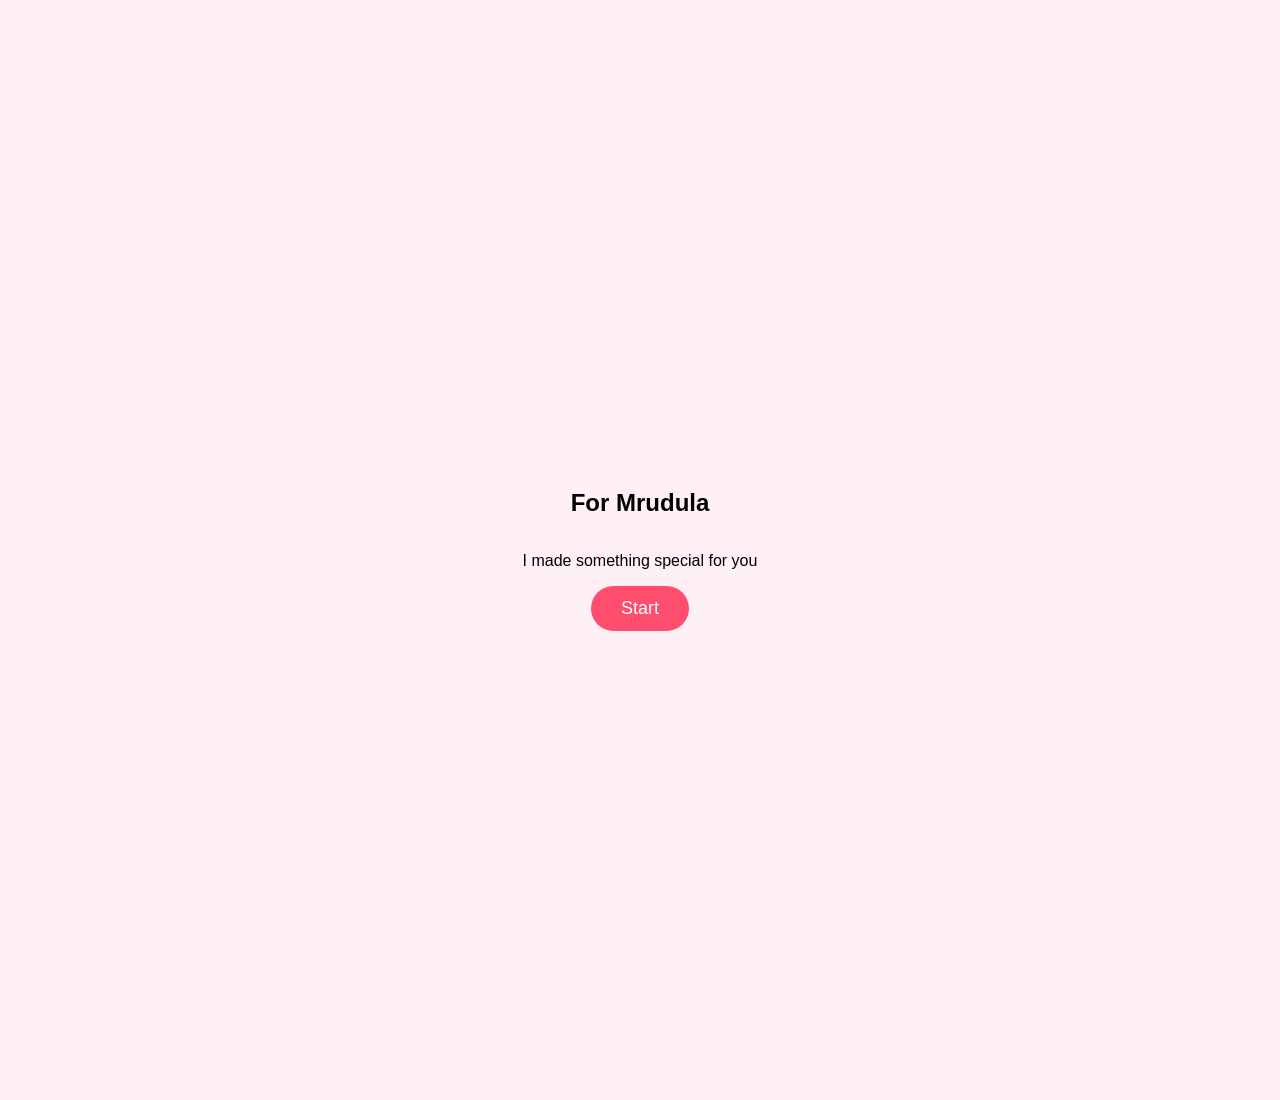
==== index.html @ ac6b2c25 "first commit" ====
<!-- 
@source https://chatgpt.com/share/69b6d72e-d6f4-8007-8cd1-e9072f68c410
@author ChatGPT and Me
@brief A romantic webpage to propose to the love of my life.
My fav girl in the entire universe
Majhi chakulee
Mrudula Godbole 💘
-->

<!DOCTYPE html>
<html lang="en">
<head>
<meta charset="UTF-8">
<meta name="viewport" content="width=device-width, initial-scale=1.0">
<title>For My Love ❤️</title>

<link rel="stylesheet" href="style.css">
</head>

<body>

<section class="hero">
    <h1>For <span>Mrudula</span></h1>
    <p>I made something special for you</p>
    <button onclick="startStory()">Start</button>
</section>

<section id="story" class="hidden">
    <h2>Our Story</h2>
    <p>The day I met you, I didn't know my life was about to change.</p>
</section>

<section class="gallery hidden">
    <h2>Our Memories</h2>

    <div class="photos">
        <img src="photos/photo1.jpg">
        <img src="photos/photo2.jpg">
        <img src="photos/photo3.jpg">
    </div>
</section>

<section class="love hidden">
    <h2>Why I Love You</h2>

    <ul>
        <li>Your smile ❤️</li>
        <li>Your kindness</li>
        <li>The way you support me</li>
        <li>The way you make my life better</li>
    </ul>
</section>

<section class="proposal hidden">
    <h1>Will You Marry Me?</h1>

    <button onclick="yesClicked()">YES ❤️</button>
</section>

<div id="result" class="hidden">
<h1>You just made me the happiest person alive ❤️</h1>
</div>

<script src="script.js"></script>

</body>
</html>
---- style.css ----
body{
font-family: Arial;
margin:0;
text-align:center;
background:#fff0f5;
}

section{
padding:100px 20px;
}

.hero{
height:100vh;
display:flex;
flex-direction:column;
justify-content:center;
align-items:center;
}

button{
padding:12px 30px;
font-size:18px;
background:#ff4d6d;
color:white;
border:none;
border-radius:25px;
cursor:pointer;
}

button:hover{
background:#ff1f4b;
}

.photos{
display:flex;
justify-content:center;
gap:20px;
flex-wrap:wrap;
}

.photos img{
width:250px;
border-radius:15px;
box-shadow:0 5px 15px rgba(0,0,0,0.2);
}

.hidden{
display:none;
}

.proposal h1{
font-size:50px;
color:#d1003f;
}

#result{
padding:100px;
font-size:40px;
color:#ff004c;
}
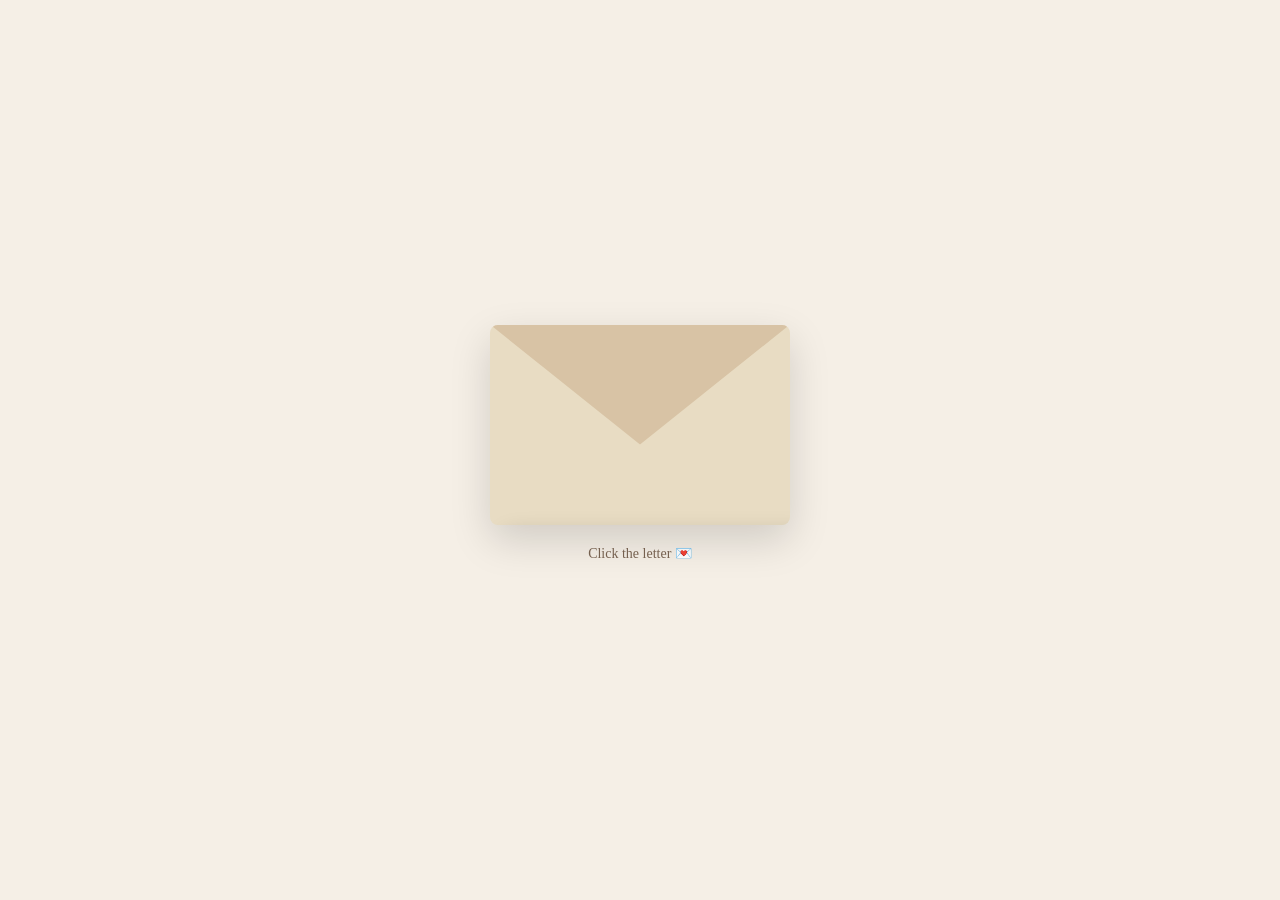
==== commit ad123564: "first page which is a love letter page" ====
--- a/index.html
+++ b/index.html
@@ -10,58 +10,26 @@
 <!DOCTYPE html>
 <html lang="en">
 <head>
-<meta charset="UTF-8">
-<meta name="viewport" content="width=device-width, initial-scale=1.0">
-<title>For My Love ❤️</title>
-
-<link rel="stylesheet" href="style.css">
+  <meta charset="UTF-8" />
+  <meta name="viewport" content="width=device-width, initial-scale=1.0"/>
+  <title>Love Letter💌</title>
+  <link rel="stylesheet" href="style.css" />
 </head>
-
 <body>
 
-<section class="hero">
-    <h1>For <span>Mrudula</span></h1>
-    <p>I made something special for you</p>
-    <button onclick="startStory()">Start</button>
-</section>
+<div class="container">
 
-<section id="story" class="hidden">
-    <h2>Our Story</h2>
-    <p>The day I met you, I didn't know my life was about to change.</p>
-</section>
+  <div class="envelope" id="envelope">
+    <div class="flap"></div>
+    <div class="letter">
+      <p id="letterText"></p>
+    </div>
+  </div>
 
-<section class="gallery hidden">
-    <h2>Our Memories</h2>
+  <p class="hint">Click the letter 💌</p>
 
-    <div class="photos">
-        <img src="photos/photo1.jpg">
-        <img src="photos/photo2.jpg">
-        <img src="photos/photo3.jpg">
-    </div>
-</section>
-
-<section class="love hidden">
-    <h2>Why I Love You</h2>
-
-    <ul>
-        <li>Your smile ❤️</li>
-        <li>Your kindness</li>
-        <li>The way you support me</li>
-        <li>The way you make my life better</li>
-    </ul>
-</section>
-
-<section class="proposal hidden">
-    <h1>Will You Marry Me?</h1>
-
-    <button onclick="yesClicked()">YES ❤️</button>
-</section>
-
-<div id="result" class="hidden">
-<h1>You just made me the happiest person alive ❤️</h1>
 </div>
 
 <script src="script.js"></script>
-
 </body>
 </html>
--- a/style.css
+++ b/style.css
@@ -1,60 +1,86 @@
-body{
-font-family: Arial;
-margin:0;
-text-align:center;
-background:#fff0f5;
+/**
+ * @file style.css
+ * @source https://chatgpt.com/share/69b6d72e-d6f4-8007-8cd1-e9072f68c410
+ * @date 2026-03-24 21:33:48
+ * @author ChatGPT and Me
+ */
+
+body {
+  margin: 0;
+  height: 100vh;
+  background: #f5efe6;
+  display: flex;
+  justify-content: center;
+  align-items: center;
+  font-family: "Cormorant Garamond", serif;
 }
 
-section{
-padding:100px 20px;
+.container {
+  text-align: center;
 }
 
-.hero{
-height:100vh;
-display:flex;
-flex-direction:column;
-justify-content:center;
-align-items:center;
+/* Envelope */
+.envelope {
+  position: relative;
+  width: 300px;
+  height: 200px;
+  background: #e8dcc3;
+  border-radius: 8px;
+  cursor: pointer;
+  overflow: hidden;
+  box-shadow: 0 15px 40px rgba(0,0,0,0.15);
 }
 
-button{
-padding:12px 30px;
-font-size:18px;
-background:#ff4d6d;
-color:white;
-border:none;
-border-radius:25px;
-cursor:pointer;
+/* Flap */
+.flap {
+  position: absolute;
+  width: 100%;
+  height: 100%;
+  background: #d8c3a5;
+  clip-path: polygon(0 0, 50% 60%, 100% 0);
+  transform-origin: top;
+  transition: transform 1s ease;
 }
 
-button:hover{
-background:#ff1f4b;
+/* Letter */
+.letter {
+  position: absolute;
+  width: 90%;
+  height: 90%;
+  background: white;
+  top: 100%;
+  left: 5%;
+  border-radius: 6px;
+  padding: 20px;
+  box-shadow: 0 10px 25px rgba(0,0,0,0.2);
+  transition: top 1.2s ease;
+  display: flex;
+  align-items: center;
+  justify-content: center;
 }
 
-.photos{
-display:flex;
-justify-content:center;
-gap:20px;
-flex-wrap:wrap;
+.letter p {
+  font-size: 20px;
+  text-align: center;
+  opacity: 0;
+  transition: opacity 1s ease 0.5s;
 }
 
-.photos img{
-width:250px;
-border-radius:15px;
-box-shadow:0 5px 15px rgba(0,0,0,0.2);
+/* Open state */
+.envelope.open .flap {
+  transform: rotateX(180deg);
 }
 
-.hidden{
-display:none;
+.envelope.open .letter {
+  top: -60px;
 }
 
-.proposal h1{
-font-size:50px;
-color:#d1003f;
+.envelope.open .letter p {
+  opacity: 1;
 }
 
-#result{
-padding:100px;
-font-size:40px;
-color:#ff004c;
+.hint {
+  margin-top: 20px;
+  color: #7a6452;
+  font-size: 14px;
 }
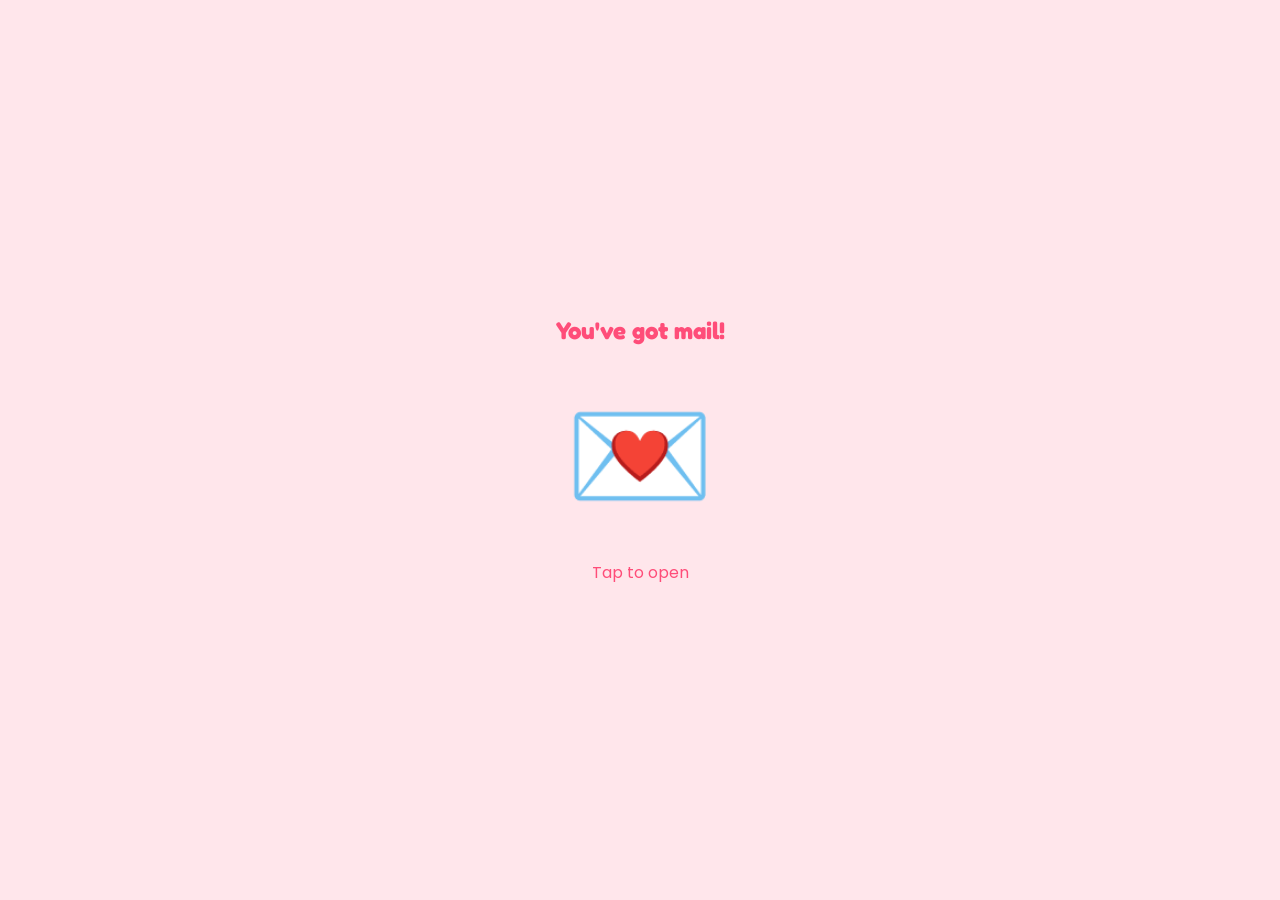
==== commit 8a47c796: "landing page -> game -> proposal in one page" ====
--- a/index.html
+++ b/index.html
@@ -6,29 +6,51 @@
 Majhi chakulee
 Mrudula Godbole 💘
 -->
-
 <!DOCTYPE html>
 <html lang="en">
 <head>
-  <meta charset="UTF-8" />
-  <meta name="viewport" content="width=device-width, initial-scale=1.0"/>
+  <meta charset="UTF-8">
+  <meta name="viewport" content="width=device-width, initial-scale=1.0">
   <title>Love Letter💌</title>
   <link rel="stylesheet" href="style.css" />
 </head>
 <body>
 
-<div class="container">
+  <div id="screen-landing" class="screen active">
+    <h2 style="font-family: 'Fredoka One', cursive; margin-bottom: 20px;">You've got mail!</h2>
+    <div class="envelope-container" onclick="showScreen('screen-letter')">
+      💌
+    </div>
+    <p style="margin-top: 15px;">Tap to open</p>
+  </div>
 
-  <div class="envelope" id="envelope">
-    <div class="flap"></div>
-    <div class="letter">
-      <p id="letterText"></p>
+  <div id="screen-letter" class="screen">
+    <div class="letter-paper">
+      <h2>Hey there! ❤️</h2>
+      <p>I have something really important to ask you, but first, you have to prove your worth by catching some of my
+        love!</p>
+      <p><strong>Goal:</strong> Catch 10 falling hearts.</p>
+      <button onclick="startGame()">Continue to Game 🎮</button>
     </div>
   </div>
 
-  <p class="hint">Click the letter 💌</p>
+  <div id="screen-game" class="screen">
+    <div class="score-board">Hearts Caught: <span id="score">0</span> / 10</div>
+    <div id="game-area"></div>
+  </div>
 
-</div>
+  <div id="screen-proposal" class="screen">
+    <h1 class="proposal-title">Will you be mine? 💍</h1>
+    <div class="buttons-container">
+      <button id="btn-yes" onclick="showScreen('screen-celebration'); startCelebration();">YES! ❤️</button>
+      <button id="btn-no">NO</button>
+    </div>
+  </div>
+
+  <div id="screen-celebration" class="screen">
+    <h1 class="celebration-text">YAY! 🎉❤️</h1>
+    <p style="font-size: 1.5rem; margin-top: 20px;">I love you to the moon and back!</p>
+  </div>
 
 <script src="script.js"></script>
 </body>
--- a/style.css
+++ b/style.css
@@ -1,86 +1,217 @@
-/**
- * @file style.css
- * @source https://chatgpt.com/share/69b6d72e-d6f4-8007-8cd1-e9072f68c410
- * @date 2026-03-24 21:33:48
- * @author ChatGPT and Me
- */
+@import url('https://fonts.googleapis.com/css2?family=Fredoka+One&family=Poppins:wght@400;600&display=swap');
+
+* {
+  box-sizing: border-box;
+  margin: 0;
+  padding: 0;
+}
 
 body {
-  margin: 0;
-  height: 100vh;
-  background: #f5efe6;
+  font-family: 'Poppins', sans-serif;
+  background-color: #ffe6eb;
+  overflow: hidden;
   display: flex;
   justify-content: center;
   align-items: center;
-  font-family: "Cormorant Garamond", serif;
-}
-
-.container {
+  height: 100vh;
+  color: #ff4d79;
+}
+
+/* Screen Management */
+.screen {
+  display: none;
+  width: 100vw;
+  height: 100vh;
+  flex-direction: column;
+  justify-content: center;
+  align-items: center;
   text-align: center;
-}
-
-/* Envelope */
-.envelope {
   position: relative;
-  width: 300px;
-  height: 200px;
-  background: #e8dcc3;
-  border-radius: 8px;
+}
+
+.screen.active {
+  display: flex;
+  animation: fadeIn 1s ease-in-out;
+}
+
+@keyframes fadeIn {
+  from {
+    opacity: 0;
+  }
+
+  to {
+    opacity: 1;
+  }
+}
+
+/* Buttons */
+button {
+  background-color: #ff4d79;
+  color: white;
+  border: none;
+  padding: 12px 30px;
+  font-size: 1.2rem;
+  border-radius: 25px;
   cursor: pointer;
-  overflow: hidden;
-  box-shadow: 0 15px 40px rgba(0,0,0,0.15);
-}
-
-/* Flap */
-.flap {
-  position: absolute;
+  font-family: 'Fredoka One', cursive;
+  transition: transform 0.2s, background-color 0.2s;
+  box-shadow: 0 4px 15px rgba(255, 77, 121, 0.3);
+  margin: 10px;
+}
+
+button:hover {
+  transform: scale(1.05);
+  background-color: #ff3366;
+}
+
+/* 1. Landing Page */
+.envelope-container {
+  font-size: 120px;
+  cursor: pointer;
+  transition: transform 0.3s;
+  animation: bounce 2s infinite;
+}
+
+.envelope-container:hover {
+  transform: scale(1.1) rotate(5deg);
+}
+
+@keyframes bounce {
+
+  0%,
+  20%,
+  50%,
+  80%,
+  100% {
+    transform: translateY(0);
+  }
+
+  40% {
+    transform: translateY(-20px);
+  }
+
+  60% {
+    transform: translateY(-10px);
+  }
+}
+
+/* 2. Letter Page */
+.letter-paper {
+  background: white;
+  padding: 40px;
+  border-radius: 15px;
+  box-shadow: 0 10px 30px rgba(0, 0, 0, 0.1);
+  max-width: 90%;
+  width: 400px;
+  border-top: 5px solid #ff4d79;
+}
+
+.letter-paper h2 {
+  font-family: 'Fredoka One', cursive;
+  margin-bottom: 20px;
+}
+
+.letter-paper p {
+  font-size: 1.1rem;
+  line-height: 1.6;
+  margin-bottom: 30px;
+  color: #555;
+}
+
+/* 3. Game Page */
+#game-area {
+  position: absolute;
+  top: 0;
+  left: 0;
   width: 100%;
   height: 100%;
-  background: #d8c3a5;
-  clip-path: polygon(0 0, 50% 60%, 100% 0);
-  transform-origin: top;
-  transition: transform 1s ease;
-}
-
-/* Letter */
-.letter {
-  position: absolute;
-  width: 90%;
-  height: 90%;
-  background: white;
-  top: 100%;
-  left: 5%;
-  border-radius: 6px;
-  padding: 20px;
-  box-shadow: 0 10px 25px rgba(0,0,0,0.2);
-  transition: top 1.2s ease;
+  overflow: hidden;
+}
+
+.score-board {
+  position: absolute;
+  top: 20px;
+  font-size: 1.5rem;
+  font-family: 'Fredoka One', cursive;
+  z-index: 10;
+  background: rgba(255, 255, 255, 0.8);
+  padding: 10px 20px;
+  border-radius: 20px;
+}
+
+.falling-heart {
+  position: absolute;
+  font-size: 40px;
+  cursor: pointer;
+  user-select: none;
+  transition: transform 0.1s;
+}
+
+.falling-heart:hover {
+  transform: scale(1.2);
+}
+
+/* 4. Proposal Page */
+.proposal-title {
+  font-family: 'Fredoka One', cursive;
+  font-size: 3rem;
+  margin-bottom: 40px;
+  z-index: 2;
+}
+
+.buttons-container {
+  position: relative;
+  width: 100%;
+  height: 150px;
   display: flex;
+  justify-content: center;
   align-items: center;
-  justify-content: center;
-}
-
-.letter p {
-  font-size: 20px;
-  text-align: center;
-  opacity: 0;
-  transition: opacity 1s ease 0.5s;
-}
-
-/* Open state */
-.envelope.open .flap {
-  transform: rotateX(180deg);
-}
-
-.envelope.open .letter {
-  top: -60px;
-}
-
-.envelope.open .letter p {
-  opacity: 1;
-}
-
-.hint {
-  margin-top: 20px;
-  color: #7a6452;
-  font-size: 14px;
-}+}
+
+#btn-yes {
+  font-size: 1.5rem;
+  padding: 15px 40px;
+  z-index: 2;
+}
+
+#btn-no {
+  position: absolute;
+  background-color: #777;
+  box-shadow: 0 4px 15px rgba(0, 0, 0, 0.2);
+  z-index: 10;
+}
+
+/* 5. Celebration Page */
+.celebration-text {
+  font-family: 'Fredoka One', cursive;
+  font-size: 4rem;
+  animation: popIn 1s cubic-bezier(0.175, 0.885, 0.32, 1.275);
+}
+
+@keyframes popIn {
+  0% {
+    transform: scale(0);
+  }
+
+  100% {
+    transform: scale(1);
+  }
+}
+
+.floating-emoji {
+  position: absolute;
+  font-size: 50px;
+  animation: floatUp 3s linear infinite;
+}
+
+@keyframes floatUp {
+  0% {
+    transform: translateY(100vh) rotate(0deg);
+    opacity: 1;
+  }
+
+  100% {
+    transform: translateY(-20vh) rotate(360deg);
+    opacity: 0;
+  }
+}
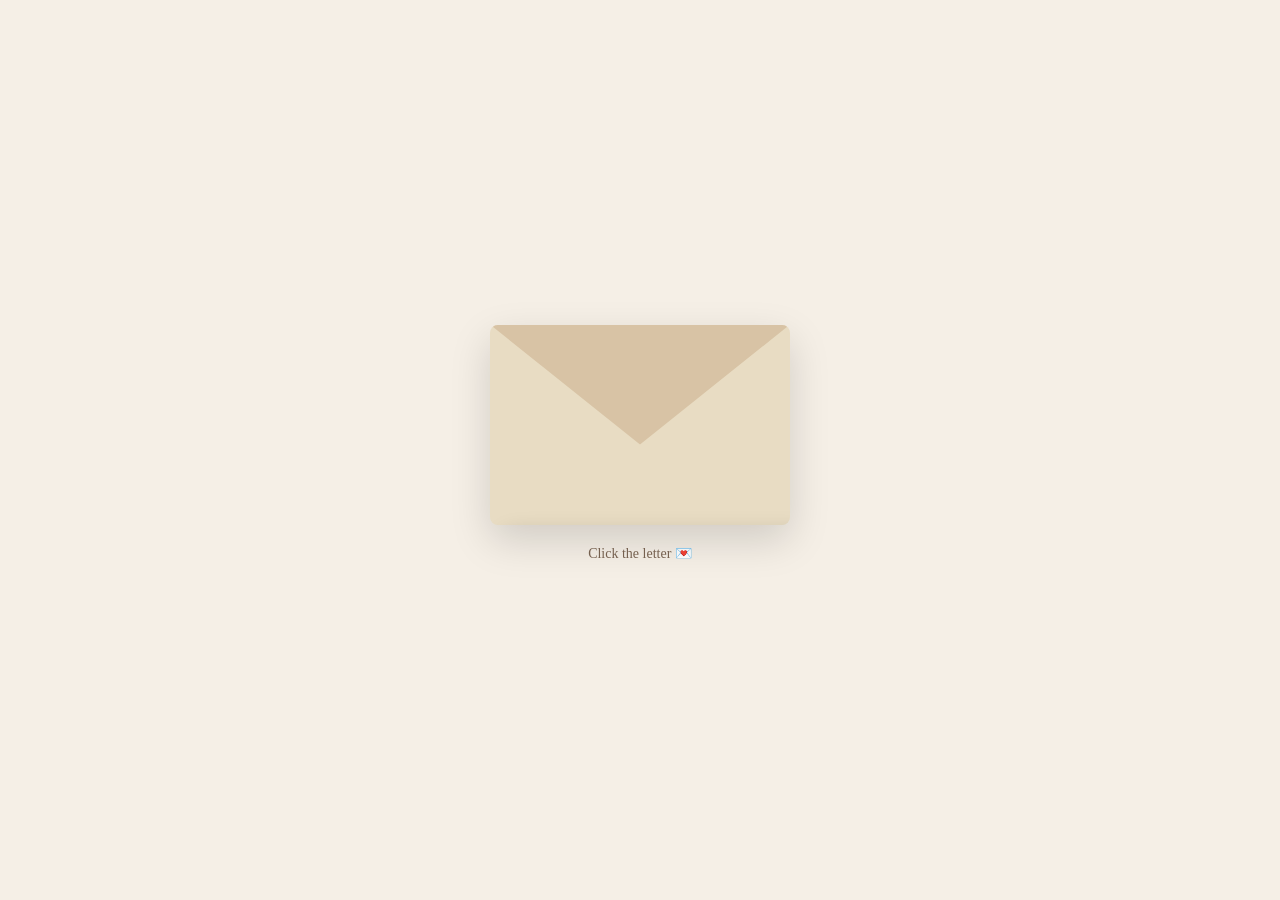
==== commit b2ea3ea6: "Revert "landing page -> game -> proposal in one page" This reverts commit 8a47c796fe6f100b975aae830d" ====
--- a/index.html
+++ b/index.html
@@ -6,51 +6,29 @@
 Majhi chakulee
 Mrudula Godbole 💘
 -->
+
 <!DOCTYPE html>
 <html lang="en">
 <head>
-  <meta charset="UTF-8">
-  <meta name="viewport" content="width=device-width, initial-scale=1.0">
+  <meta charset="UTF-8" />
+  <meta name="viewport" content="width=device-width, initial-scale=1.0"/>
   <title>Love Letter💌</title>
   <link rel="stylesheet" href="style.css" />
 </head>
 <body>
 
-  <div id="screen-landing" class="screen active">
-    <h2 style="font-family: 'Fredoka One', cursive; margin-bottom: 20px;">You've got mail!</h2>
-    <div class="envelope-container" onclick="showScreen('screen-letter')">
-      💌
-    </div>
-    <p style="margin-top: 15px;">Tap to open</p>
-  </div>
+<div class="container">
 
-  <div id="screen-letter" class="screen">
-    <div class="letter-paper">
-      <h2>Hey there! ❤️</h2>
-      <p>I have something really important to ask you, but first, you have to prove your worth by catching some of my
-        love!</p>
-      <p><strong>Goal:</strong> Catch 10 falling hearts.</p>
-      <button onclick="startGame()">Continue to Game 🎮</button>
+  <div class="envelope" id="envelope">
+    <div class="flap"></div>
+    <div class="letter">
+      <p id="letterText"></p>
     </div>
   </div>
 
-  <div id="screen-game" class="screen">
-    <div class="score-board">Hearts Caught: <span id="score">0</span> / 10</div>
-    <div id="game-area"></div>
-  </div>
+  <p class="hint">Click the letter 💌</p>
 
-  <div id="screen-proposal" class="screen">
-    <h1 class="proposal-title">Will you be mine? 💍</h1>
-    <div class="buttons-container">
-      <button id="btn-yes" onclick="showScreen('screen-celebration'); startCelebration();">YES! ❤️</button>
-      <button id="btn-no">NO</button>
-    </div>
-  </div>
-
-  <div id="screen-celebration" class="screen">
-    <h1 class="celebration-text">YAY! 🎉❤️</h1>
-    <p style="font-size: 1.5rem; margin-top: 20px;">I love you to the moon and back!</p>
-  </div>
+</div>
 
 <script src="script.js"></script>
 </body>
--- a/style.css
+++ b/style.css
@@ -1,217 +1,86 @@
-@import url('https://fonts.googleapis.com/css2?family=Fredoka+One&family=Poppins:wght@400;600&display=swap');
-
-* {
-  box-sizing: border-box;
-  margin: 0;
-  padding: 0;
-}
+/**
+ * @file style.css
+ * @source https://chatgpt.com/share/69b6d72e-d6f4-8007-8cd1-e9072f68c410
+ * @date 2026-03-24 21:33:48
+ * @author ChatGPT and Me
+ */
 
 body {
-  font-family: 'Poppins', sans-serif;
-  background-color: #ffe6eb;
-  overflow: hidden;
+  margin: 0;
+  height: 100vh;
+  background: #f5efe6;
   display: flex;
   justify-content: center;
   align-items: center;
-  height: 100vh;
-  color: #ff4d79;
+  font-family: "Cormorant Garamond", serif;
 }
 
-/* Screen Management */
-.screen {
-  display: none;
-  width: 100vw;
-  height: 100vh;
-  flex-direction: column;
-  justify-content: center;
-  align-items: center;
+.container {
   text-align: center;
-  position: relative;
 }
 
-.screen.active {
-  display: flex;
-  animation: fadeIn 1s ease-in-out;
+/* Envelope */
+.envelope {
+  position: relative;
+  width: 300px;
+  height: 200px;
+  background: #e8dcc3;
+  border-radius: 8px;
+  cursor: pointer;
+  overflow: hidden;
+  box-shadow: 0 15px 40px rgba(0,0,0,0.15);
 }
 
-@keyframes fadeIn {
-  from {
-    opacity: 0;
-  }
-
-  to {
-    opacity: 1;
-  }
+/* Flap */
+.flap {
+  position: absolute;
+  width: 100%;
+  height: 100%;
+  background: #d8c3a5;
+  clip-path: polygon(0 0, 50% 60%, 100% 0);
+  transform-origin: top;
+  transition: transform 1s ease;
 }
 
-/* Buttons */
-button {
-  background-color: #ff4d79;
-  color: white;
-  border: none;
-  padding: 12px 30px;
-  font-size: 1.2rem;
-  border-radius: 25px;
-  cursor: pointer;
-  font-family: 'Fredoka One', cursive;
-  transition: transform 0.2s, background-color 0.2s;
-  box-shadow: 0 4px 15px rgba(255, 77, 121, 0.3);
-  margin: 10px;
+/* Letter */
+.letter {
+  position: absolute;
+  width: 90%;
+  height: 90%;
+  background: white;
+  top: 100%;
+  left: 5%;
+  border-radius: 6px;
+  padding: 20px;
+  box-shadow: 0 10px 25px rgba(0,0,0,0.2);
+  transition: top 1.2s ease;
+  display: flex;
+  align-items: center;
+  justify-content: center;
 }
 
-button:hover {
-  transform: scale(1.05);
-  background-color: #ff3366;
+.letter p {
+  font-size: 20px;
+  text-align: center;
+  opacity: 0;
+  transition: opacity 1s ease 0.5s;
 }
 
-/* 1. Landing Page */
-.envelope-container {
-  font-size: 120px;
-  cursor: pointer;
-  transition: transform 0.3s;
-  animation: bounce 2s infinite;
+/* Open state */
+.envelope.open .flap {
+  transform: rotateX(180deg);
 }
 
-.envelope-container:hover {
-  transform: scale(1.1) rotate(5deg);
+.envelope.open .letter {
+  top: -60px;
 }
 
-@keyframes bounce {
-
-  0%,
-  20%,
-  50%,
-  80%,
-  100% {
-    transform: translateY(0);
-  }
-
-  40% {
-    transform: translateY(-20px);
-  }
-
-  60% {
-    transform: translateY(-10px);
-  }
+.envelope.open .letter p {
+  opacity: 1;
 }
 
-/* 2. Letter Page */
-.letter-paper {
-  background: white;
-  padding: 40px;
-  border-radius: 15px;
-  box-shadow: 0 10px 30px rgba(0, 0, 0, 0.1);
-  max-width: 90%;
-  width: 400px;
-  border-top: 5px solid #ff4d79;
-}
-
-.letter-paper h2 {
-  font-family: 'Fredoka One', cursive;
-  margin-bottom: 20px;
-}
-
-.letter-paper p {
-  font-size: 1.1rem;
-  line-height: 1.6;
-  margin-bottom: 30px;
-  color: #555;
-}
-
-/* 3. Game Page */
-#game-area {
-  position: absolute;
-  top: 0;
-  left: 0;
-  width: 100%;
-  height: 100%;
-  overflow: hidden;
-}
-
-.score-board {
-  position: absolute;
-  top: 20px;
-  font-size: 1.5rem;
-  font-family: 'Fredoka One', cursive;
-  z-index: 10;
-  background: rgba(255, 255, 255, 0.8);
-  padding: 10px 20px;
-  border-radius: 20px;
-}
-
-.falling-heart {
-  position: absolute;
-  font-size: 40px;
-  cursor: pointer;
-  user-select: none;
-  transition: transform 0.1s;
-}
-
-.falling-heart:hover {
-  transform: scale(1.2);
-}
-
-/* 4. Proposal Page */
-.proposal-title {
-  font-family: 'Fredoka One', cursive;
-  font-size: 3rem;
-  margin-bottom: 40px;
-  z-index: 2;
-}
-
-.buttons-container {
-  position: relative;
-  width: 100%;
-  height: 150px;
-  display: flex;
-  justify-content: center;
-  align-items: center;
-}
-
-#btn-yes {
-  font-size: 1.5rem;
-  padding: 15px 40px;
-  z-index: 2;
-}
-
-#btn-no {
-  position: absolute;
-  background-color: #777;
-  box-shadow: 0 4px 15px rgba(0, 0, 0, 0.2);
-  z-index: 10;
-}
-
-/* 5. Celebration Page */
-.celebration-text {
-  font-family: 'Fredoka One', cursive;
-  font-size: 4rem;
-  animation: popIn 1s cubic-bezier(0.175, 0.885, 0.32, 1.275);
-}
-
-@keyframes popIn {
-  0% {
-    transform: scale(0);
-  }
-
-  100% {
-    transform: scale(1);
-  }
-}
-
-.floating-emoji {
-  position: absolute;
-  font-size: 50px;
-  animation: floatUp 3s linear infinite;
-}
-
-@keyframes floatUp {
-  0% {
-    transform: translateY(100vh) rotate(0deg);
-    opacity: 1;
-  }
-
-  100% {
-    transform: translateY(-20vh) rotate(360deg);
-    opacity: 0;
-  }
-}
+.hint {
+  margin-top: 20px;
+  color: #7a6452;
+  font-size: 14px;
+}
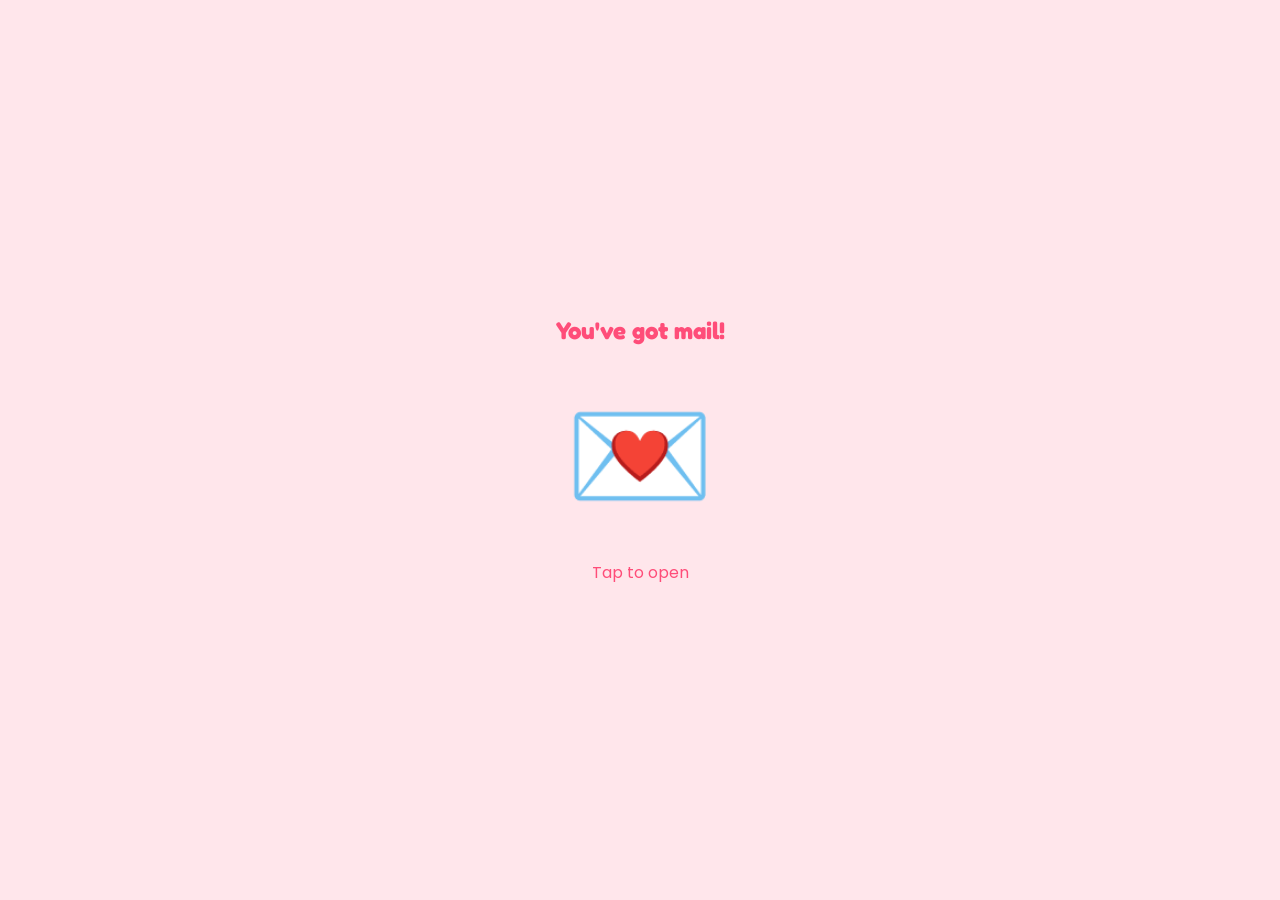
==== commit 960f1e78: "restructured the landing letter page" ====
--- a/index.html
+++ b/index.html
@@ -1,5 +1,6 @@
 <!-- 
 @source https://chatgpt.com/share/69b6d72e-d6f4-8007-8cd1-e9072f68c410
+@source https://share.gemini.google/YOroKuUXgJEG
 @author ChatGPT and Me
 @brief A romantic webpage to propose to the love of my life.
 My fav girl in the entire universe
@@ -9,27 +10,33 @@
 
 <!DOCTYPE html>
 <html lang="en">
+
 <head>
-  <meta charset="UTF-8" />
-  <meta name="viewport" content="width=device-width, initial-scale=1.0"/>
-  <title>Love Letter💌</title>
-  <link rel="stylesheet" href="style.css" />
+  <meta charset="UTF-8">
+  <meta name="viewport" content="width=device-width, initial-scale=1.0">
+  <title>For You ❤️</title>
+  <link rel="stylesheet" href="style.css">
 </head>
+
 <body>
 
-<div class="container">
+  <div id="screen-landing" class="screen active">
+    <h2 style="font-family: 'Fredoka One', cursive; margin-bottom: 20px;">You've got mail!</h2>
+    <div class="envelope-container" onclick="showScreen('screen-letter')">
+      💌
+    </div>
+    <p style="margin-top: 15px;">Tap to open</p>
+  </div>
 
-  <div class="envelope" id="envelope">
-    <div class="flap"></div>
-    <div class="letter">
-      <p id="letterText"></p>
+  <div id="screen-letter" class="screen">
+    <div class="letter-paper">
+      <h2>Hey there! ❤️</h2>
+      <p>I wanted to send a little message to remind you how special you are to me!</p>
+      <button onclick="window.location.href='./game/game_index.html'">Continue 🎮</button>
     </div>
   </div>
 
-  <p class="hint">Click the letter 💌</p>
+  <script src="script.js"></script>
+</body>
 
-</div>
-
-<script src="script.js"></script>
-</body>
 </html>
--- a/style.css
+++ b/style.css
@@ -1,86 +1,127 @@
 /**
  * @file style.css
  * @source https://chatgpt.com/share/69b6d72e-d6f4-8007-8cd1-e9072f68c410
+ * @source https: //share.gemini.google/YOroKuUXgJEG
  * @date 2026-03-24 21:33:48
  * @author ChatGPT and Me
  */
 
+@import url('https://fonts.googleapis.com/css2?family=Fredoka+One&family=Poppins:wght@400;600&display=swap');
+
+* {
+  box-sizing: border-box;
+  margin: 0;
+  padding: 0;
+}
+
 body {
-  margin: 0;
-  height: 100vh;
-  background: #f5efe6;
+  font-family: 'Poppins', sans-serif;
+  background-color: #ffe6eb;
+  overflow: hidden;
   display: flex;
   justify-content: center;
   align-items: center;
-  font-family: "Cormorant Garamond", serif;
+  height: 100vh;
+  color: #ff4d79;
 }
 
-.container {
+/* Screen Management */
+.screen {
+  display: none;
+  width: 100vw;
+  height: 100vh;
+  flex-direction: column;
+  justify-content: center;
+  align-items: center;
   text-align: center;
+  position: relative;
 }
 
-/* Envelope */
-.envelope {
-  position: relative;
-  width: 300px;
-  height: 200px;
-  background: #e8dcc3;
-  border-radius: 8px;
-  cursor: pointer;
-  overflow: hidden;
-  box-shadow: 0 15px 40px rgba(0,0,0,0.15);
+.screen.active {
+  display: flex;
+  animation: fadeIn 1s ease-in-out;
 }
 
-/* Flap */
-.flap {
-  position: absolute;
-  width: 100%;
-  height: 100%;
-  background: #d8c3a5;
-  clip-path: polygon(0 0, 50% 60%, 100% 0);
-  transform-origin: top;
-  transition: transform 1s ease;
+@keyframes fadeIn {
+  from {
+    opacity: 0;
+  }
+
+  to {
+    opacity: 1;
+  }
 }
 
-/* Letter */
-.letter {
-  position: absolute;
-  width: 90%;
-  height: 90%;
-  background: white;
-  top: 100%;
-  left: 5%;
-  border-radius: 6px;
-  padding: 20px;
-  box-shadow: 0 10px 25px rgba(0,0,0,0.2);
-  transition: top 1.2s ease;
-  display: flex;
-  align-items: center;
-  justify-content: center;
+/* Buttons */
+button {
+  background-color: #ff4d79;
+  color: white;
+  border: none;
+  padding: 12px 30px;
+  font-size: 1.2rem;
+  border-radius: 25px;
+  cursor: pointer;
+  font-family: 'Fredoka One', cursive;
+  transition: transform 0.2s, background-color 0.2s;
+  box-shadow: 0 4px 15px rgba(255, 77, 121, 0.3);
+  margin: 10px;
 }
 
-.letter p {
-  font-size: 20px;
-  text-align: center;
-  opacity: 0;
-  transition: opacity 1s ease 0.5s;
+button:hover {
+  transform: scale(1.05);
+  background-color: #ff3366;
 }
 
-/* Open state */
-.envelope.open .flap {
-  transform: rotateX(180deg);
+/* 1. Landing Page */
+.envelope-container {
+  font-size: 120px;
+  cursor: pointer;
+  transition: transform 0.3s;
+  animation: bounce 2s infinite;
 }
 
-.envelope.open .letter {
-  top: -60px;
+.envelope-container:hover {
+  transform: scale(1.1) rotate(5deg);
 }
 
-.envelope.open .letter p {
-  opacity: 1;
+@keyframes bounce {
+
+  0%,
+  20%,
+  50%,
+  80%,
+  100% {
+    transform: translateY(0);
+  }
+
+  40% {
+    transform: translateY(-20px);
+  }
+
+  60% {
+    transform: translateY(-10px);
+  }
 }
 
-.hint {
-  margin-top: 20px;
-  color: #7a6452;
-  font-size: 14px;
+/* 2. Letter Page */
+.letter-paper {
+  background: white;
+  padding: 40px;
+  border-radius: 15px;
+  box-shadow: 0 10px 30px rgba(0, 0, 0, 0.1);
+  max-width: 90%;
+  width: 400px;
+  border-top: 5px solid #ff4d79;
+}
+
+.letter-paper h2 {
+  font-family: 'Fredoka One', cursive;
+  margin-bottom: 20px;
+}
+
+.letter-paper p {
+  font-size: 1.1rem;
+  line-height: 1.6;
+  margin-bottom: 30px;
+  color: #555;
 }
